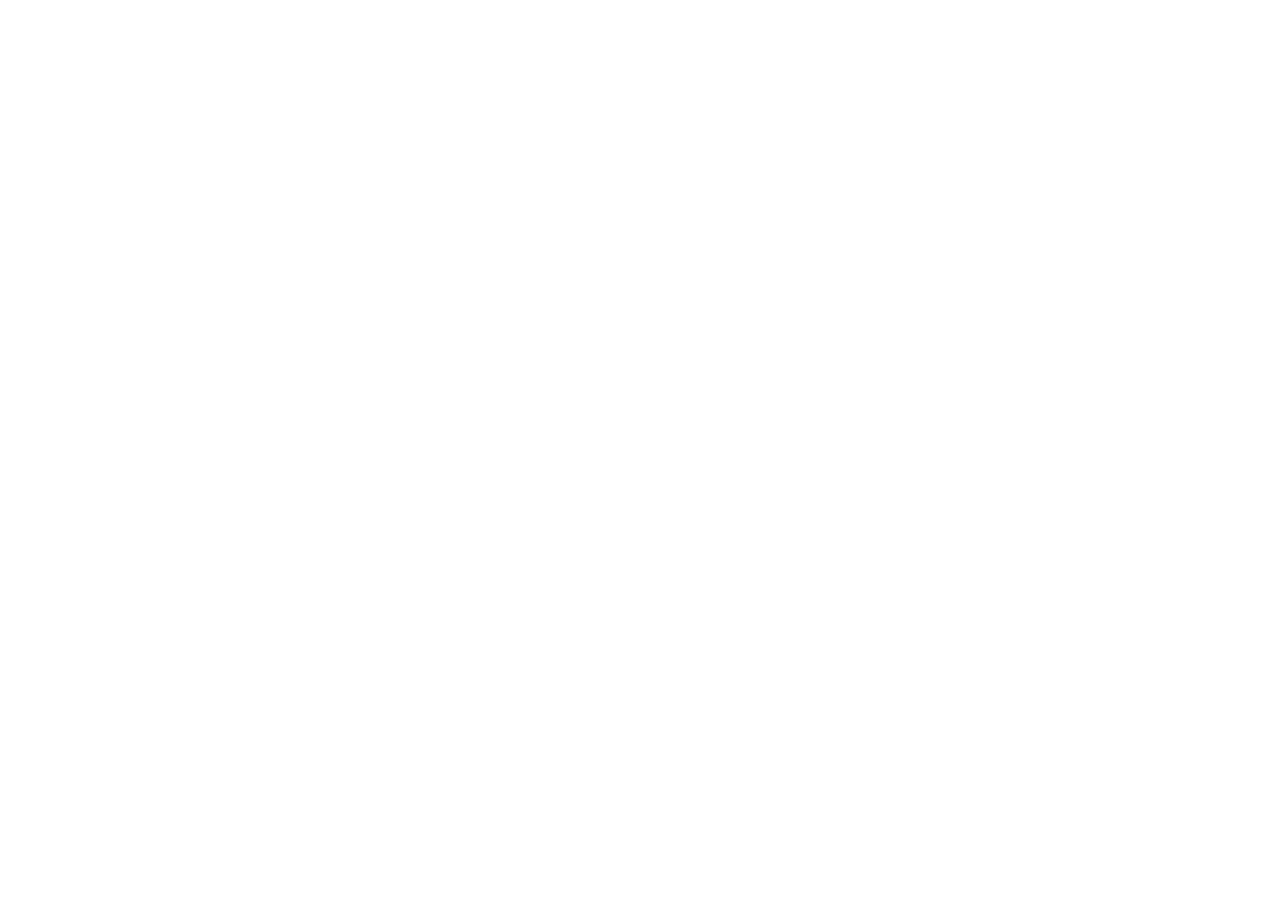
==== personal-portfolio/index.html @ e63689d5 "Making files for Personal Portfolio project" ====
<!DOCTYPE html>
<html lang="en">
<head>
  <meta charset="UTF-8">
  <meta http-equiv="X-UA-Compatible" content="IE=edge">
  <meta name="viewport" content="width=device-width, initial-scale=1.0">
  <link rel="stylesheet" href="style.css">
  <title>Personal Portfolio</title>
</head>
<body>
  
</body>
</html>
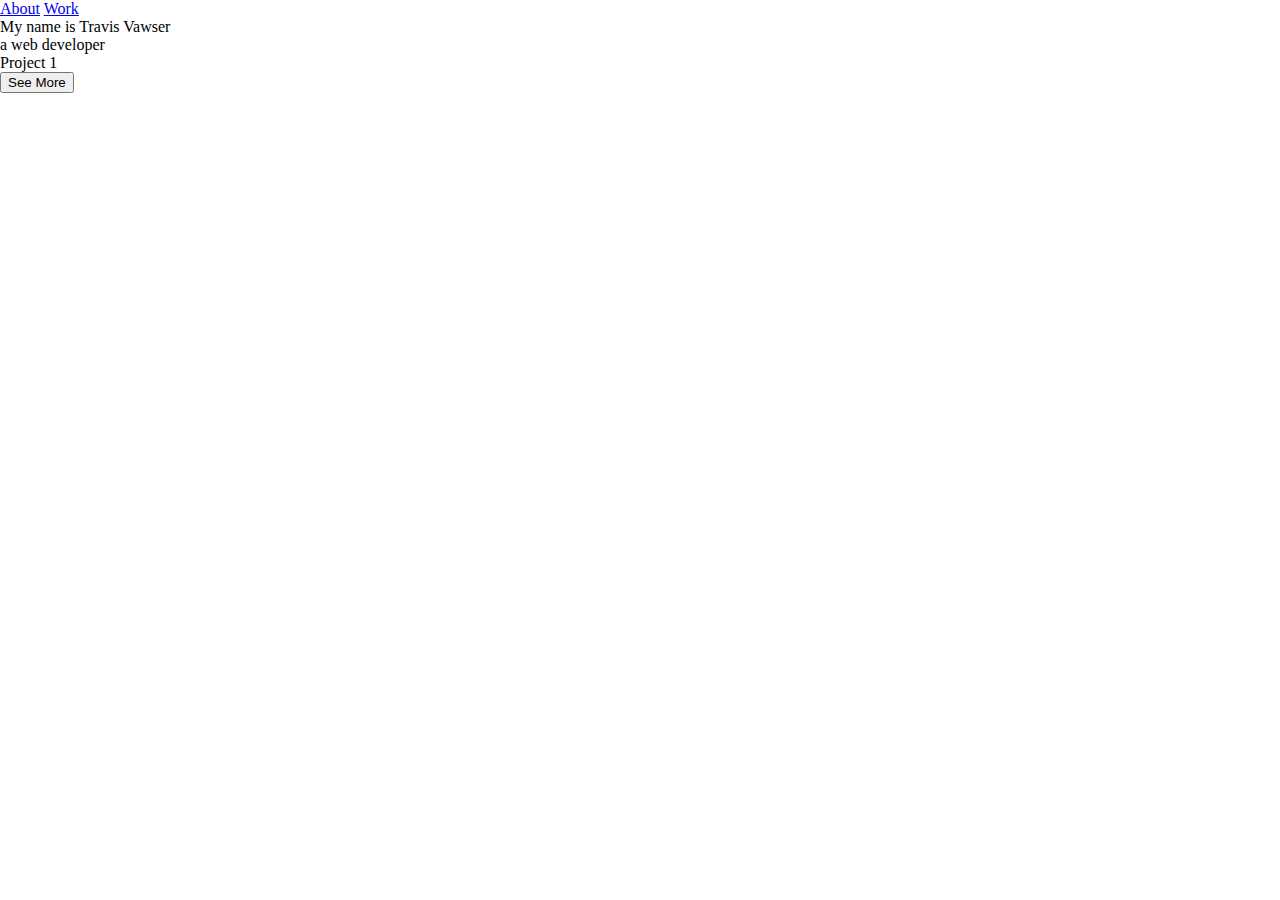
==== commit c54b3778: "Getting it all set up to start" ====
--- a/personal-portfolio/index.html
+++ b/personal-portfolio/index.html
@@ -8,6 +8,22 @@
   <title>Personal Portfolio</title>
 </head>
 <body>
-  
+  <header>
+    <nav id="navbar">
+      <a href="#welcome-section">About</a>
+      <a href="#projects">Work</a>
+    </nav>
+  </header>
+  <main>
+    <section id="welcome-section">
+      <h1>My name is Travis Vawser</h1>
+      <p>a web developer</p>
+    </section>
+
+    <section id="projects">
+      <div class="project-tile">Project 1</div>
+      <a href="https://github.com/megalowdonny" target="_blank" id="profile-link"><button>See More</button></a>
+    </section>
+  </main>
 </body>
 </html>--- a/personal-portfolio/style.css
+++ b/personal-portfolio/style.css
@@ -0,0 +1,24 @@
+:root, body {
+  box-sizing: border-box;
+}
+
+html, body, div, span, applet, object, iframe,
+h1, h2, h3, h4, h5, h6, p, blockquote, pre,
+a, abbr, acronym, address, big, cite, code,
+del, dfn, em, img, ins, kbd, q, s, samp,
+small, strike, strong, sub, sup, tt, var,
+b, u, i, center,
+dl, dt, dd, ol, ul, li,
+fieldset, form, label, legend,
+table, caption, tbody, tfoot, thead, tr, th, td,
+article, aside, canvas, details, embed, 
+figure, figcaption, footer, header, hgroup, 
+menu, nav, output, ruby, section, summary,
+time, mark, audio, video {
+	margin: 0;
+	padding: 0;
+	border: 0;
+	font-size: 100%;
+	font: inherit;
+	vertical-align: baseline;
+}
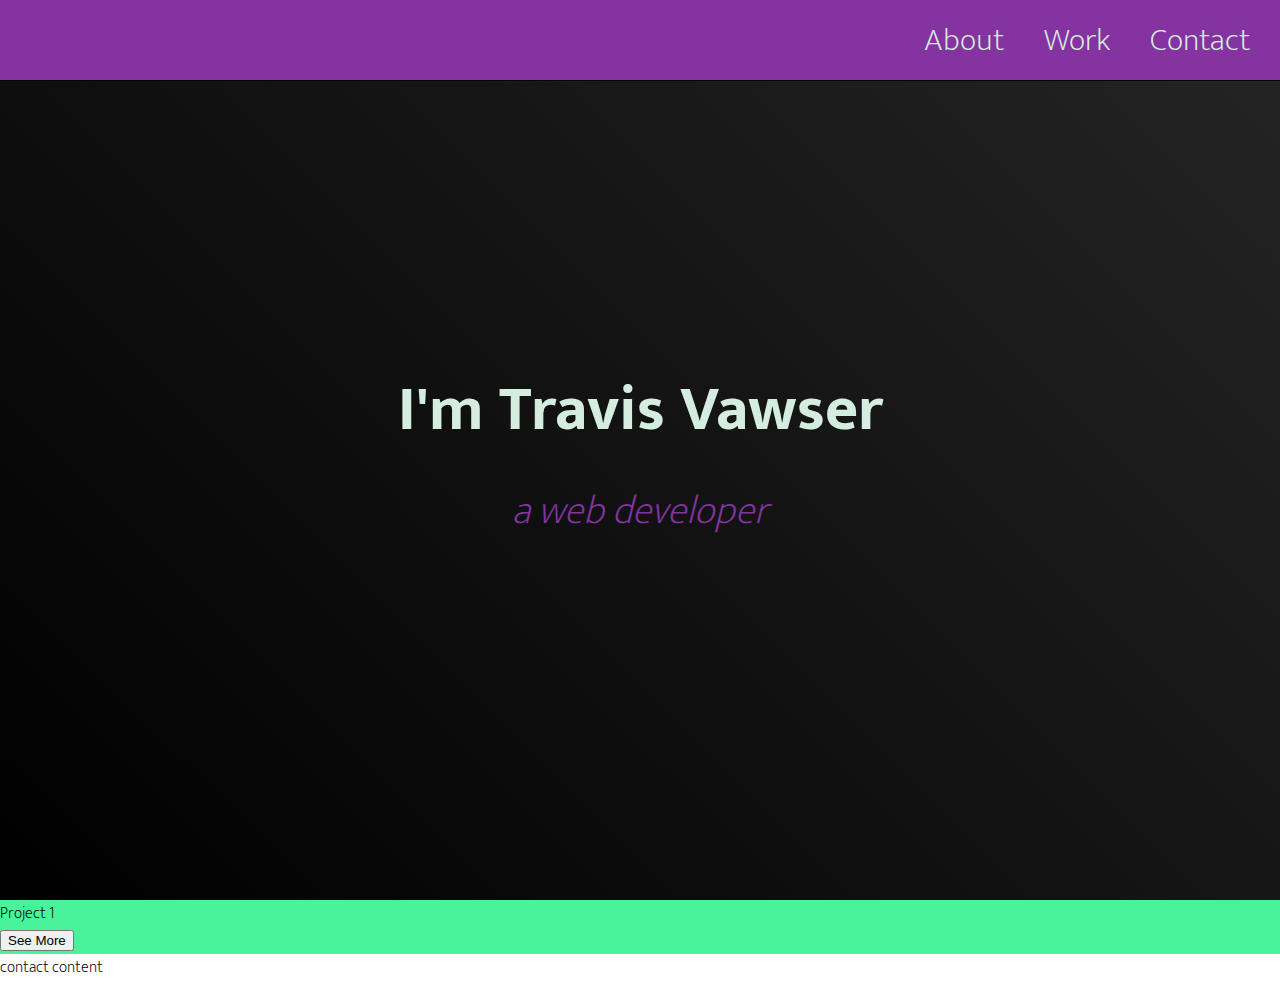
==== commit 9dbd16ab: "Got the fonts and main color variables" ====
--- a/personal-portfolio/index.html
+++ b/personal-portfolio/index.html
@@ -10,13 +10,14 @@
 <body>
   <header>
     <nav id="navbar">
-      <a href="#welcome-section">About</a>
-      <a href="#projects">Work</a>
+      <a href="#welcome-section" class="navlink">About</a>
+      <a href="#projects" class="navlink">Work</a>
+      <a href="#contact" class="navlink">Contact</a>
     </nav>
   </header>
   <main>
     <section id="welcome-section">
-      <h1>My name is Travis Vawser</h1>
+      <h1>I'm Travis Vawser</h1>
       <p>a web developer</p>
     </section>
 
@@ -24,6 +25,10 @@
       <div class="project-tile">Project 1</div>
       <a href="https://github.com/megalowdonny" target="_blank" id="profile-link"><button>See More</button></a>
     </section>
+    
+    <section id="contact">
+      contact content
+    </section>
   </main>
 </body>
 </html>--- a/personal-portfolio/style.css
+++ b/personal-portfolio/style.css
@@ -1,5 +1,32 @@
+:root {
+  --main-green: #49f39b;
+  --main-purple: #8433a1;
+  --light-grey: #d5ece0;
+  --medium-grey: #646464;
+  --dark-grey: #252525;
+}
+
+@font-face {
+  font-family: "Mukta";
+  src: url("fonts/Mukta-Regular.ttf");
+  font-weight: normal;
+}
+
+@font-face {
+  font-family: "Mukta";
+  src: url("fonts/Mukta-Bold.ttf");
+  font-weight: bold;
+}
+
+@font-face {
+  font-family: "Mukta";
+  src: url("fonts/Mukta-ExtraLight.ttf");
+  font-weight: lighter;
+}
+
 :root, body {
   box-sizing: border-box;
+  font-family: "Mukta", "Segoe UI", Arial, Helvetica, sans-serif;
 }
 
 html, body, div, span, applet, object, iframe,
@@ -22,3 +49,64 @@
 	font: inherit;
 	vertical-align: baseline;
 }
+
+main {
+  position: relative;
+}
+
+a {
+  text-decoration: none;
+}
+
+.navlink {
+  font-size: 32px;
+  color: var(--light-grey);
+}
+
+#navbar {
+  position: fixed;
+  width: 100%;
+  height: 80px;
+  padding-right: 40px;
+  background-color: var(--main-purple);
+  z-index: 1;
+  /* border-top: 1px solid black; */
+  border-bottom: 1px solid black;
+
+  display: flex;
+  justify-content: flex-end;
+  align-items: center;
+  gap: 40px;
+}
+
+#navbar :last-child {
+  padding-right: 30px;
+}
+
+#welcome-section {
+  height: 100vh;
+  background: linear-gradient(45deg, black, var(--dark-grey));
+
+  display: flex;
+  flex-direction: column;
+  justify-content: center;
+  align-items: center;
+  gap: 15px;
+}
+
+#welcome-section h1 {
+  font-size: 4rem;
+  font-weight: bold;
+  color: var(--light-grey);
+}
+
+#welcome-section p {
+  color: var(--main-purple);
+  font-size: 2.5rem;
+  font-weight: lighter;
+  font-style: italic;
+}
+
+#projects {
+  background-color: var(--main-green);
+}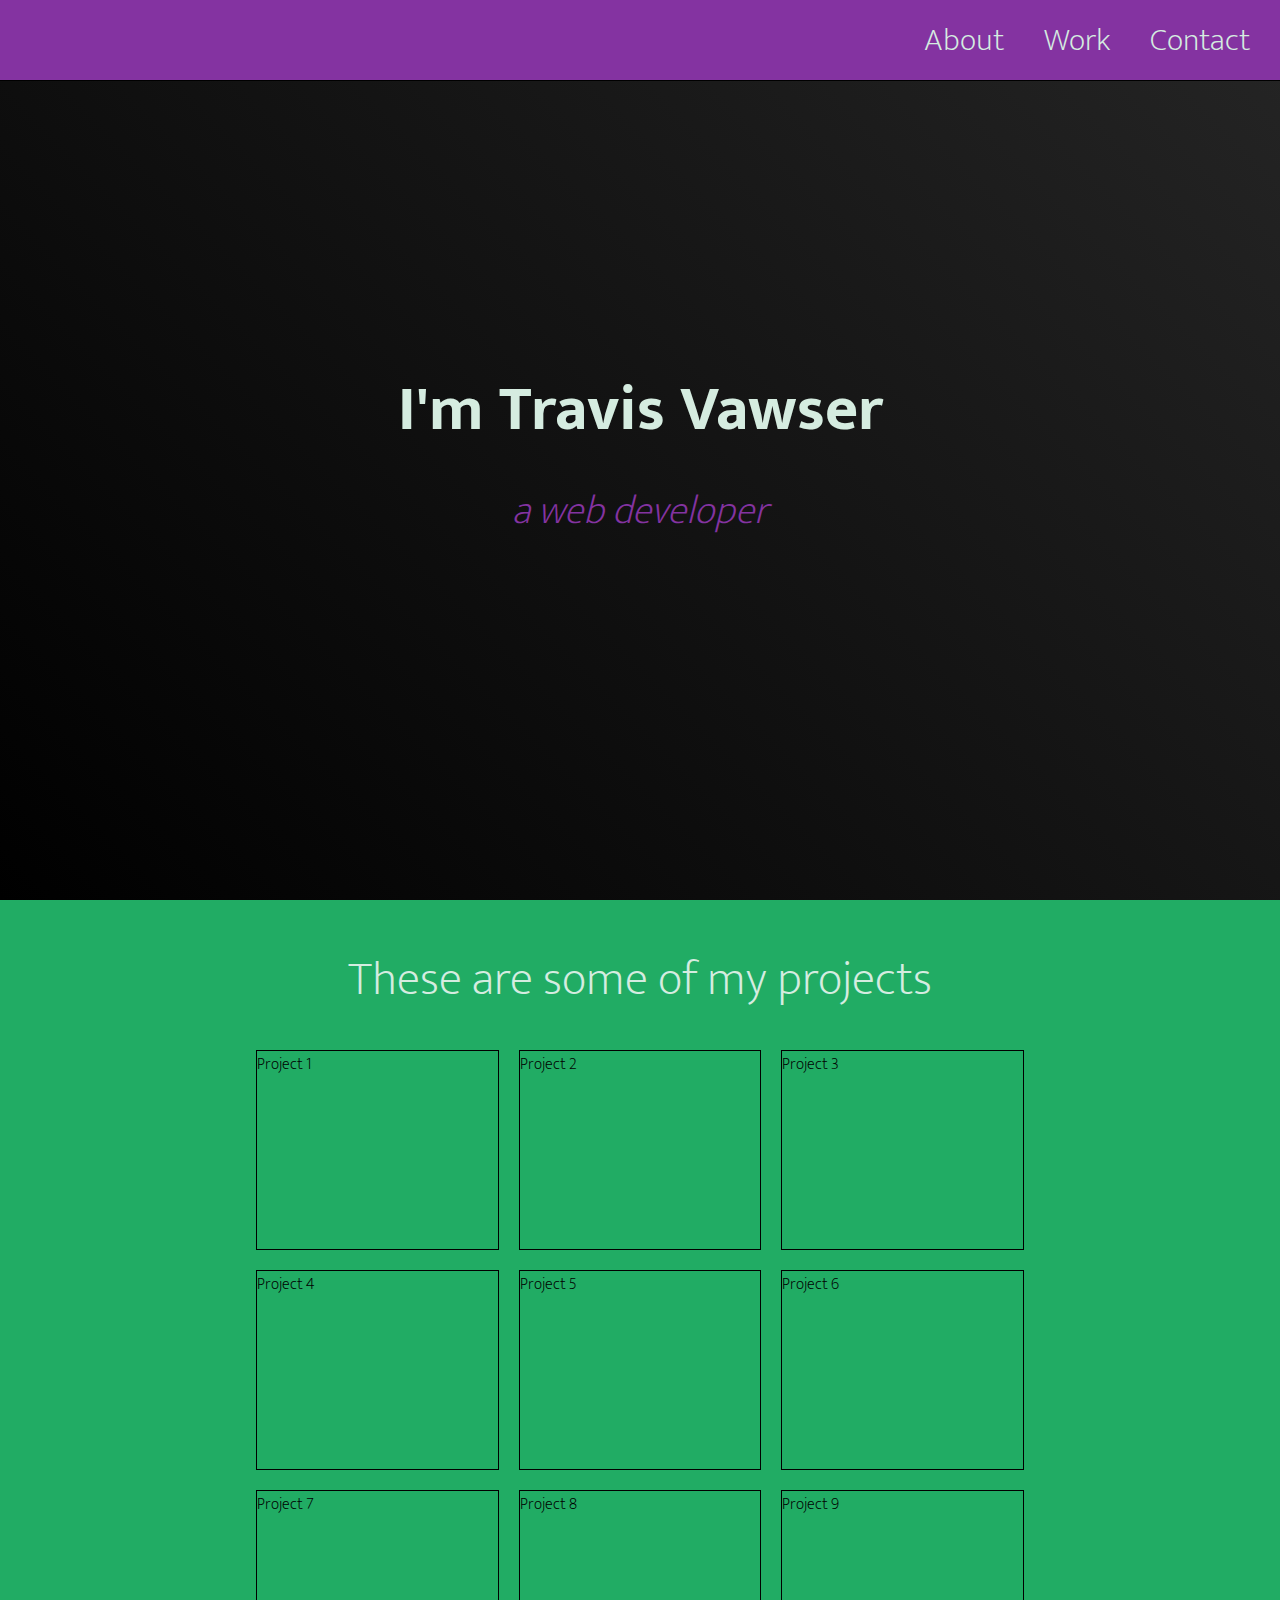
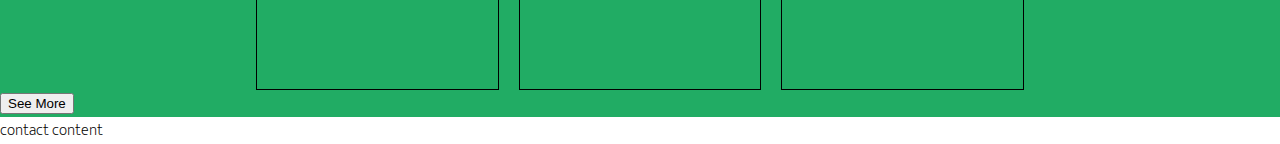
==== commit 2770e95d: "Projects section is roughly set up" ====
--- a/personal-portfolio/index.html
+++ b/personal-portfolio/index.html
@@ -22,8 +22,21 @@
     </section>
 
     <section id="projects">
-      <div class="project-tile">Project 1</div>
-      <a href="https://github.com/megalowdonny" target="_blank" id="profile-link"><button>See More</button></a>
+      <h2>These are some of my projects</h2>
+      <div id="projects-container">
+        <div class="project-tile">Project 1</div>
+        <div class="project-tile">Project 2</div>
+        <div class="project-tile">Project 3</div>
+        <div class="project-tile">Project 4</div>
+        <div class="project-tile">Project 5</div>
+        <div class="project-tile">Project 6</div>
+        <div class="project-tile">Project 7</div>
+        <div class="project-tile">Project 8</div>
+        <div class="project-tile">Project 9</div>
+      </div>
+      <div id="github-link">
+        <a href="https://github.com/megalowdonny" target="_blank" id="profile-link"><button>See More</button></a>
+      </div>
     </section>
     
     <section id="contact">
--- a/personal-portfolio/style.css
+++ b/personal-portfolio/style.css
@@ -1,5 +1,5 @@
 :root {
-  --main-green: #49f39b;
+  --main-green: #21ac64;
   --main-purple: #8433a1;
   --light-grey: #d5ece0;
   --medium-grey: #646464;
@@ -63,6 +63,10 @@
   color: var(--light-grey);
 }
 
+.project-tile {
+  border: 1px solid black;
+}
+
 #navbar {
   position: fixed;
   width: 100%;
@@ -109,4 +113,23 @@
 
 #projects {
   background-color: var(--main-green);
+}
+
+#projects h2 {
+  text-align: center;
+  font-size: 3rem;
+  color: var(--light-grey);
+  padding-top: 40px;
+  padding-bottom: 30px;
+}
+
+#projects-container {
+  width: 60%;
+  margin: 0px auto;
+
+  display: grid;
+  grid-template-columns: 1fr 1fr 1fr;
+  grid-template-rows: 200px;
+  grid-auto-rows: 200px;
+  gap: 20px;
 }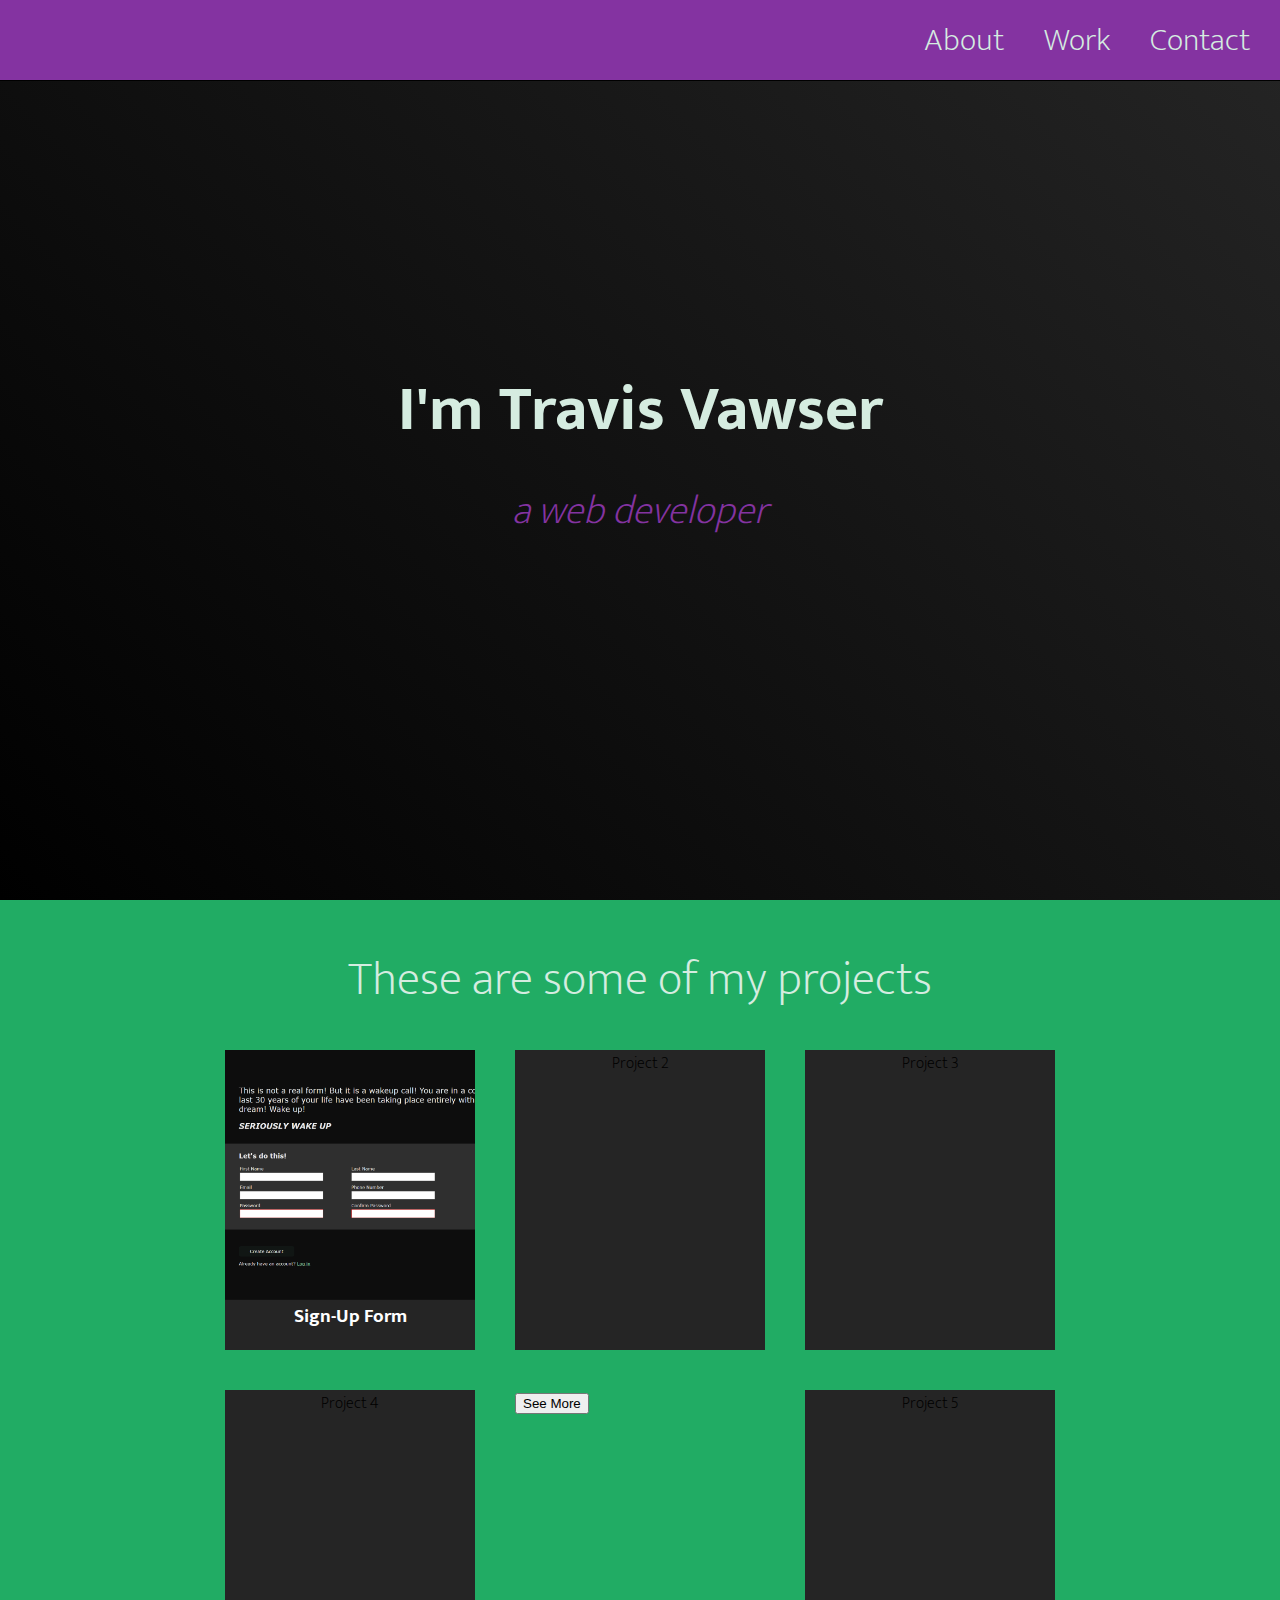
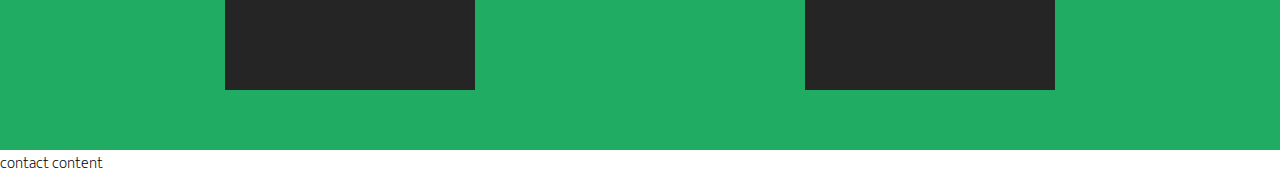
==== commit c3b7f8e8: "Still working on projects section" ====
--- a/personal-portfolio/index.html
+++ b/personal-portfolio/index.html
@@ -24,19 +24,20 @@
     <section id="projects">
       <h2>These are some of my projects</h2>
       <div id="projects-container">
-        <div class="project-tile">Project 1</div>
+        <a href="https://github.com/megalowdonny/odin-project-sign-up-form" target="_blank" class="project-tile">
+          <img src="images/form.png" alt="Mock form project" class="project-image">
+          <span class="project-caption">Sign-Up Form</span>
+        </a>
+        
         <div class="project-tile">Project 2</div>
         <div class="project-tile">Project 3</div>
         <div class="project-tile">Project 4</div>
+        <div id="github-link">
+          <a href="https://github.com/megalowdonny" target="_blank" id="profile-link"><button>See More</button></a>
+        </div>
         <div class="project-tile">Project 5</div>
-        <div class="project-tile">Project 6</div>
-        <div class="project-tile">Project 7</div>
-        <div class="project-tile">Project 8</div>
-        <div class="project-tile">Project 9</div>
       </div>
-      <div id="github-link">
-        <a href="https://github.com/megalowdonny" target="_blank" id="profile-link"><button>See More</button></a>
-      </div>
+     
     </section>
     
     <section id="contact">
--- a/personal-portfolio/style.css
+++ b/personal-portfolio/style.css
@@ -64,7 +64,22 @@
 }
 
 .project-tile {
-  border: 1px solid black;
+  background-color: var(--dark-grey);
+
+  display: flex;
+  flex-direction: column;
+  align-items: center;
+  justify-content: flex-start;
+}
+
+.project-image {
+  width: 250px;
+}
+
+.project-caption {
+  font-size: 1.2rem;
+  font-weight: bold;
+  color: white;
 }
 
 #navbar {
@@ -113,6 +128,7 @@
 
 #projects {
   background-color: var(--main-green);
+  padding-bottom: 60px;
 }
 
 #projects h2 {
@@ -128,8 +144,9 @@
   margin: 0px auto;
 
   display: grid;
-  grid-template-columns: 1fr 1fr 1fr;
-  grid-template-rows: 200px;
-  grid-auto-rows: 200px;
-  gap: 20px;
+  grid-template-columns: 250px 250px 250px;
+  grid-template-rows: 300px;
+  grid-auto-rows: 300px;
+  gap: 40px;
+  justify-content: center;
 }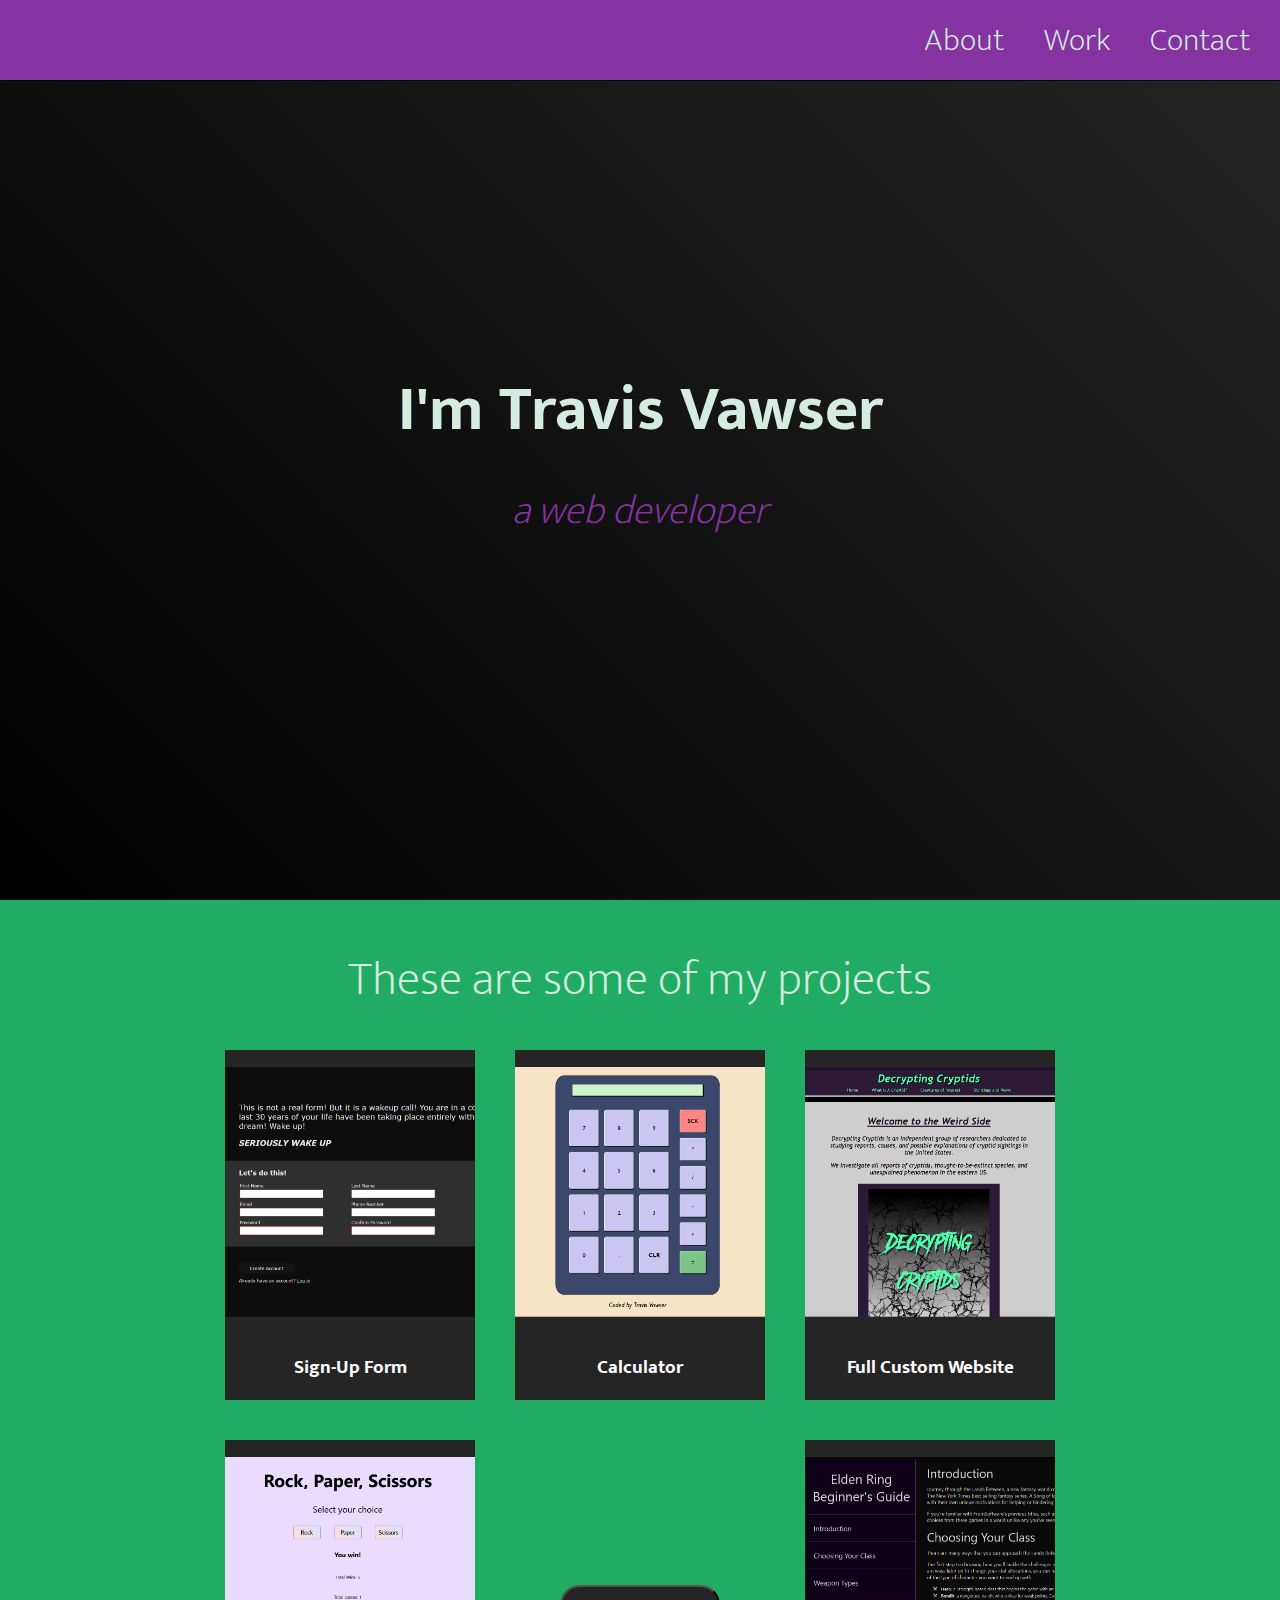
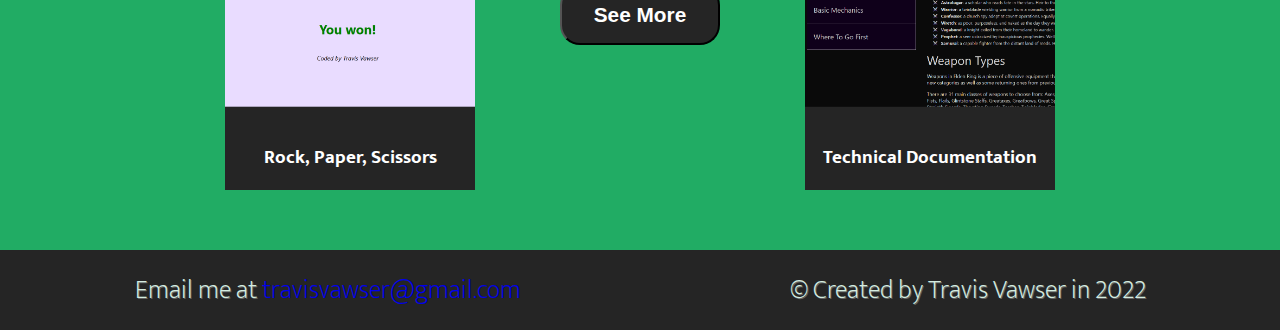
==== commit 1aa4af22: "Finishing touches" ====
--- a/personal-portfolio/index.html
+++ b/personal-portfolio/index.html
@@ -24,24 +24,39 @@
     <section id="projects">
       <h2>These are some of my projects</h2>
       <div id="projects-container">
-        <a href="https://github.com/megalowdonny/odin-project-sign-up-form" target="_blank" class="project-tile">
+        <a href="https://megalowdonny.github.io/odin-project-sign-up-form/" target="_blank" class="project-tile">
           <img src="images/form.png" alt="Mock form project" class="project-image">
           <span class="project-caption">Sign-Up Form</span>
         </a>
         
-        <div class="project-tile">Project 2</div>
-        <div class="project-tile">Project 3</div>
-        <div class="project-tile">Project 4</div>
-        <div id="github-link">
-          <a href="https://github.com/megalowdonny" target="_blank" id="profile-link"><button>See More</button></a>
-        </div>
-        <div class="project-tile">Project 5</div>
+        <a href="https://codepen.io/Megalowdonny/pen/mdpQGmb" target="_blank" class="project-tile">
+          <img src="images/calculator.png" alt="Calculator project" class="project-image">
+          <span class="project-caption">Calculator</span>
+        </a>
+        
+        <a href="https://megalowdonny.github.io/idm-111-final-project/" target="_blank" class="project-tile">
+          <img src="images/cryptids.png" alt="IMD-111 final project" class="project-image">
+          <span class="project-caption">Full Custom Website</span>
+        </a>
+
+        <a href="https://megalowdonny.github.io/odin-js-rock-paper-scissors-main/" target="_blank" class="project-tile">
+          <img src="images/rock.png" alt="rock paper scissors project" class="project-image">
+          <span class="project-caption">Rock, Paper, Scissors</span>
+        </a>
+
+        <a href="https://github.com/megalowdonny" target="_blank" id="profile-link"><button class="link-button">See More</button></a>
+
+        <a href="https://codepen.io/Megalowdonny/pen/RwxpKep" target="_blank" class="project-tile">
+          <img src="images/technical.png" alt="technical documentation project" class="project-image">
+          <span class="project-caption">Technical Documentation</span>
+        </a>
       </div>
      
     </section>
     
     <section id="contact">
-      contact content
+      <span class="footer-text">Email me at <a class="email-link" href="mailto:travisvawser@gmail.com">travisvawser@gmail.com</a></span>
+      <span class="footer-text">&copy; Created by Travis Vawser in 2022</span>
     </section>
   </main>
 </body>
--- a/personal-portfolio/style.css
+++ b/personal-portfolio/style.css
@@ -4,6 +4,7 @@
   --light-grey: #d5ece0;
   --medium-grey: #646464;
   --dark-grey: #252525;
+  --hover-transition: all .2s ease-in-out;
 }
 
 @font-face {
@@ -22,6 +23,12 @@
   font-family: "Mukta";
   src: url("fonts/Mukta-ExtraLight.ttf");
   font-weight: lighter;
+}
+
+@media (orientation: portrait) {
+  .navlink {
+    color: green;
+  }
 }
 
 :root, body {
@@ -69,7 +76,7 @@
   display: flex;
   flex-direction: column;
   align-items: center;
-  justify-content: flex-start;
+  justify-content: space-around;
 }
 
 .project-image {
@@ -80,6 +87,35 @@
   font-size: 1.2rem;
   font-weight: bold;
   color: white;
+}
+
+.link-button {
+  width: 160px;
+  height: 60px;
+  background-color: var(--dark-grey);
+  border-radius: 20px;
+
+  font-weight: bold;
+  color: white;
+  font-size: 1.3rem;
+
+  transition: var(--hover-transition);
+}
+
+.link-button:hover {
+  transform: scale(1.2);
+  transition: var(--hover-transition);
+}
+
+.footer-text {
+  color: var(--light-grey);
+  font-size: 1.6rem;
+  font-weight: 500;
+  text-shadow: 1px 1px var(--medium-grey);
+}
+
+.email-link {
+  text-shadow: none;
 }
 
 #navbar {
@@ -144,9 +180,41 @@
   margin: 0px auto;
 
   display: grid;
-  grid-template-columns: 250px 250px 250px;
-  grid-template-rows: 300px;
-  grid-auto-rows: 300px;
+  grid-template-columns: 1fr 1fr 1fr;
+  grid-template-rows: 350px;
+  grid-auto-rows: 350px;
   gap: 40px;
   justify-content: center;
+}
+
+#profile-link {
+  align-self: center;
+  justify-self: center;
+}
+
+#contact {
+  background-color: var(--dark-grey);
+  height: 80px;
+
+  display: flex;
+  justify-content: space-around;
+  align-items: center;
+}
+
+@media screen and (max-width: 830px) {
+  .project-image {
+    width: 100%;
+    height: auto;
+  }
+
+  .link-button {
+    width: 60px;
+    height: 40px;
+    font-size: 0.8rem;
+  }
+
+  #projects-container {
+    grid-template-rows: 200px;
+    grid-auto-rows: 200px;
+  }
 }